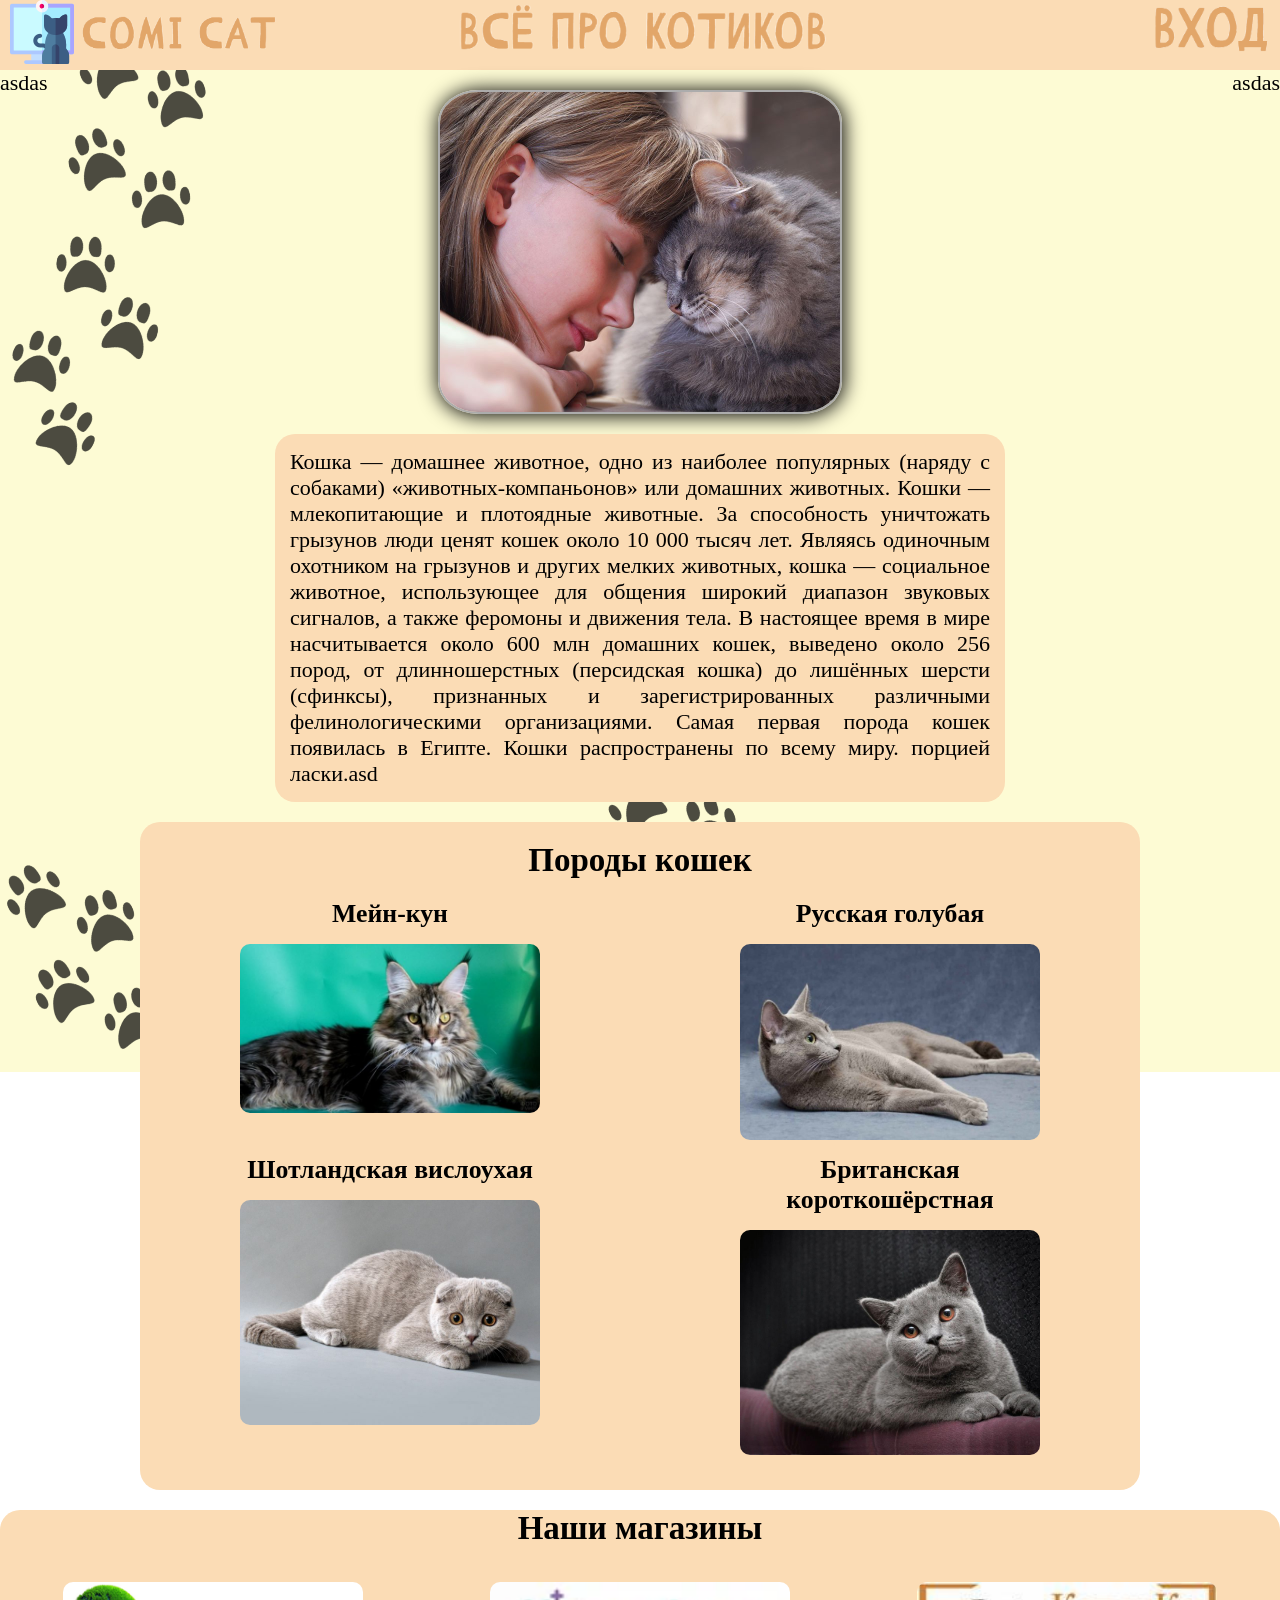
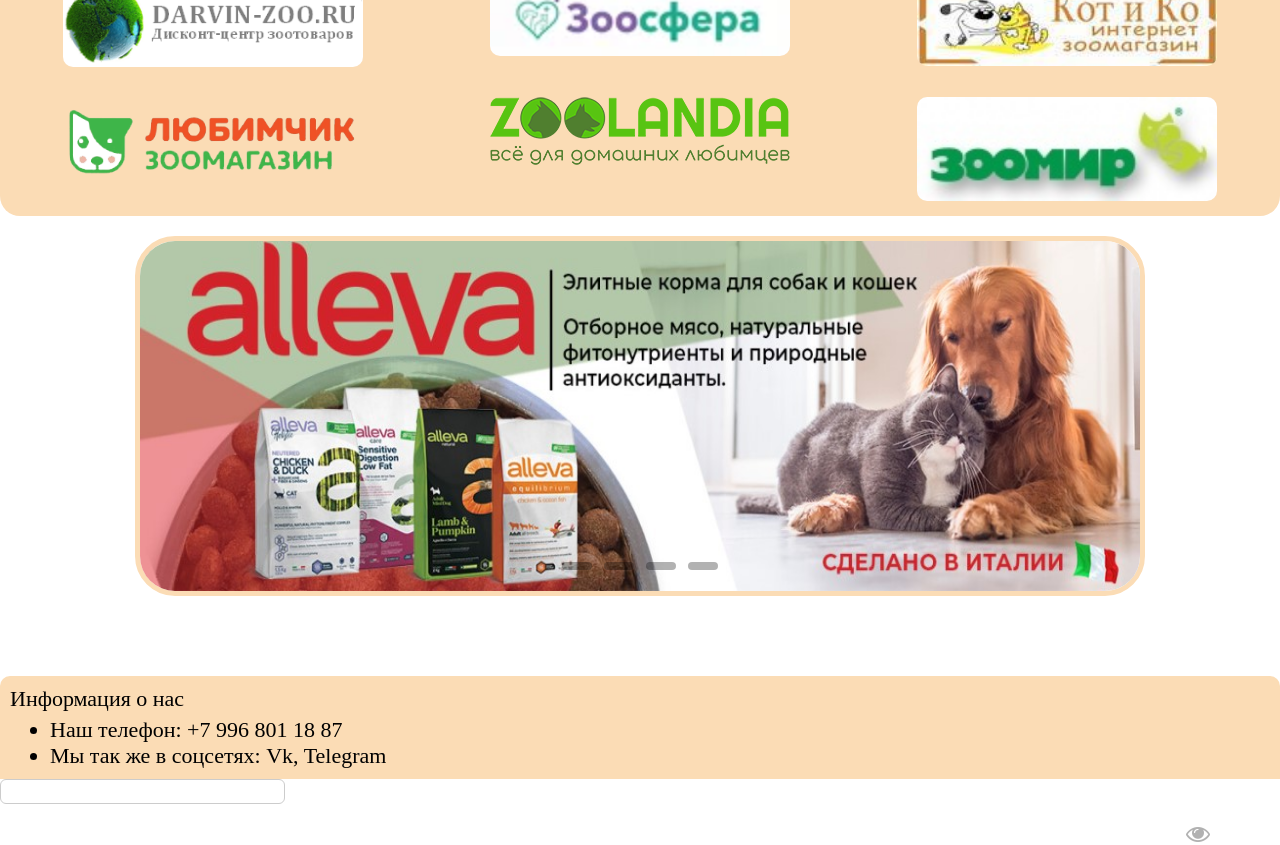
==== html/public.html @ 9fed1f6e "code rework" ====
<!DOCTYPE html>
<html lang="en">

<head>
	<!-- https://tproger.ru/translations/how-css-flexbox-works/?ysclid=ld1fy0tw5o32516967 -->
	<meta charset="UTF-8">
	<meta http-equiv="X-UA-Compatible" content="IE=edge">
	<meta name="viewport" content="width=device-width, initial-scale=1.0">
	<link rel="stylesheet" href="/css/style.css">
	<link rel="stylesheet" href="/js/index.js">
	<link href="/icon/cat.ico" rel="shortcut icon">
	<link rel="stylesheet" href="https://cdnjs.cloudflare.com/ajax/libs/font-awesome/4.7.0/css/font-awesome.css" integrity="sha512-5A8nwdMOWrSz20fDsjczgUidUBR8liPYU+WymTZP1lmY9G6Oc7HlZv156XqnsgNUzTyMefFTcsFH/tnJE/+xBg==" crossorigin="anonymous" referrerpolicy="no-referrer" />	
	<title>Котики (^◔ᴥ◔^)</title>
</head>

<body>
	<div class="glav">
		<div class="header"><img class="log" src="/icon/telecommuting.ico" alt="нема"> <img class="dz"
				src="/img/comi cat.png" alt=""></div>
		<div class="header"> <img class="kotic" width="375px" src="/img/всё про котиков.png" alt=""></div>
		<div class="header">
			<div class="button">
				<a id="open-pop-up" href="#"><img class="vxod" width="120px" src="/img/вход.png" alt=""></a>
			</div>
			<div class="pop-up" id="pop-up">
				<div class="pop-up-container" id="open-pop-up">
					<div class="pop-up-body">
						<p>Войти</p>
						<form onsubmit="" action="">
							<input type="text" class="input--wrapper" placeholder="Электронная почта">
							<div class="input--wrapper">
								<input type="password" class="js-password-input passwor-vin" placeholder="Пароль" > 
								<button type="button" class="btn--pass js-btn-password" >
									<i class="fa fa-eye" aria-hidden="true"></i>
								</button>
							</div>
							<button type="button" class="button1">Войти</button>
							<a href="#" id="open-pop-up1"><button class="button2">Зарегистрироваться</button></a>
						</form>
						<div class="pop-up-close" id="pop-up-close">
							&#10006
						</div>
					</div>
				</div>
			</div>

			<div class="pop-up" id="pop-up1">
				<div class="pop-up-container" id="open-pop-up1">
					<div class="pop-up-body">
						<p>Регистрация</p>
						<form action="">
							<input class="input--wrapper" type="text" placeholder="Электронная почта">
							<div class="input--wrapper">
								<input placeholder="Пароль"  type="password" id="js-first-password"> 
								<button type="button" class="btn--pass js-regbtn-password" data-target="#js-first-password">
									<i class="fa fa-eye" aria-hidden="true"></i>
								</button>
							</div>
							<div class="input--wrapper">
								<input placeholder="Повторите пароль" type="password" id="js-second-password"> 
								<button type="button" class="btn--pass js-regbtn-password" data-target="#js-second-password">
									<i class="fa fa-eye" aria-hidden="true"></i>
								</button>
							</div>
							<button class="button2">Зарегистрироваться</button>
						</form>
						<div class="pop-up-close" id="pop-up-close1">
							&#10006
						</div>
					</div>
				</div>
			</div>

		</div>
	</div>
	<div class="center">
		<div>
			asdas
		</div>
	<div class="center">
		<div class="center_img"> 
					<img class="cat" src="/img/family.jpg" alt="">
					<div class="center-text">
						<p> Кошка — домашнее животное, одно из наиболее популярных (наряду с собаками) «животных-компаньонов»
							или
							домашних животных. Кошки — млекопитающие и плотоядные животные. За способность уничтожать грызунов
							люди
							ценят кошек около 10 000 тысяч лет. Являясь одиночным охотником на грызунов и других мелких
							животных,
							кошка — социальное животное, использующее для общения широкий диапазон звуковых сигналов, а также
							феромоны и движения тела. В настоящее время в мире насчитывается около 600 млн домашних кошек,
							выведено
							около 256 пород, от длинношерстных (персидская кошка) до лишённых шерсти (сфинксы), признанных и
							зарегистрированных различными фелинологическими организациями. Самая первая порода кошек появилась
							в
							Египте. Кошки распространены по всему миру. порцией ласки.asd</p>
					</div>
			</div>
	</div>

				<div class="center">
					asdas
				</div>
			</div>
			<div class="porod">
				<h2>Породы кошек</h2>
				<div class="footer">
					<div class="porod1">
						<h3>Мейн-кун</h3>
						<img class="kot-porod" src="/img/мейн-кун.jpg" alt="">
					</div>
					<div class="porod1">
						<h3>Русская голубая</h3>
						<img class="kot-porod" src="/img/русская голубая.jpg" alt="">
					</div>
				</div>
				<div class="footer">
					<div class="porod2">
						<h3>Шотландская вислоухая</h3>
						<img class="kot-porod" src="/img/шотландская вислоухая.jpg" alt="">
					</div>
					<div class="porod2">
						<h3>Британская короткошёрстная</h3>
						<img class="kot-porod" src="/img/британская короткошёрстная.jpg" alt="">
					</div>
				</div>
			</div>
			<div class="magazin">
				<h2>Наши магазины</h2>
				<div class="footer">
					<div class="porod1">
						<img class="kot-porod" src="/img/darvin zoo.png" alt="">
					</div>
					<div class="porod1">
						<img class="kot-porod" src="/img/зоосфера.webp" alt="">
					</div>
					<div class="porod1">
						<img class="kot-porod" src="/img/кот и ко.jpg" alt="">
					</div>
				</div>
				<div class="footer">
					<div class="porod2">
						<img class="kot-porod" src="/img/любимчик.png" alt="">
					</div>
					<div class="porod2">
						<img class="kot-porod" src="/img/zoolandia.png" alt="">
					</div>
					<div>
						<img class="kot-porod" src="/img/зоомир.jpg" alt="">
					</div>
				</div>
			</div>
			<div class="slaider1">
				<div class="sidebar middle">
					<div class="slaider">
						<div class="navigation">
							<label for="r1" class="bar"></label>
							<label for="r2" class="bar"></label>
							<label for="r3" class="bar"></label>
							<label for="r4" class="bar"></label>
						</div>
						<input type="radio" name="r" id="r1" checked>
						<input type="radio" name="r" id="r2">
						<input type="radio" name="r" id="r3">
						<input type="radio" name="r" id="r4">
						<div class="slide s1"><img src="/img/alleva.jpg" alt=""></div>
						<div class="slide"><img src="/img/hils.jpg" alt=""></div>
						<div class="slide"><img src="/img/purina.jpg" alt=""></div>
						<div class="slide"><img src="/img/комплекс.jpg" alt=""></div>
					</div>
				</div>
			</div>
			<div class="podval">
				Информация о нас
				<ul>
					<li>Наш телефон: +7 996 801 18 87</li>
					<li>Мы так же в соцсетях: <a href="#">Vk</a>, <a href="#">Telegram</a></li>
				</ul>
			</div>
			<div class="page">
				<div class="input--wrapper">
					<input type="password" class="js-password-input passwor-vin"> 
					<button class="btn--pass js-btn-password">
						<i class="fa fa-eye" aria-hidden="true"></i>
					</button>
				</div>
			</div>
		</div>
		</div>
			<script src="/js/index.js"></script>
</body>

</html>
---- css/style.css ----
body {
	margin: 0px;
	background-image: url('/img/фон.png');
	background-repeat: no-repeat;
	background-position: 0 0;
	background-attachment: fixed;
	font-size: 22px;
	font-family: Cambria, Cochin, Georgia, Times, 'Times New Roman', serif;
}

p {
	margin: 0px;
}

a {
	text-decoration: none;
	color: black;
}

a:hover {
	text-shadow: 1px 2px 2px 0.7px;
}

.glav {
	display: flex;
	justify-content: space-between;
	background-color: rgb(251, 220, 181);
}

.header {
	width: 100%;
	height: 100%;
	margin: 0px 10px;
}

.kotic {
	display: block;
	margin: 0px auto;
}

.log {
	display: inline;
}

.dz {
	width: 200px;
	margin-bottom: 10px;
}

.center {
	display: flex;
	justify-content: space-between;
}

.cat {
	display: block;
	border: 2px solid rgb(172, 172, 172);
	box-shadow: 1px 1px 20px 0.8px;
	border-radius: 10%;
	margin: 0px auto;
	margin-top: 20px;
	width: 400px;
}

.center-img {
	max-width: 700px;
}

.zoo {
	margin: 10px 0px;
	width: 300px;
}

.center-text {
	text-align: justify;
	margin-top: 20px;
	padding: 15px;
	border-radius: 20px;
	background-color: rgb(251, 220, 181);
    max-width: 700px;
}

.footer {
	display: flex;
	justify-content: space-around;
	height: 100%;

}

.footer:nth-child(2) {
	margin-top: 20px;
}

.porod {
	margin: 20px auto;
	margin-bottom: 20px;
	background-color: rgb(251, 220, 181);
	max-width: 1000px;
	border-radius: 20px;
	padding-top: 20px;
	padding-bottom: 20px;

}

.porod2 {
	max-width: 300px;
}

.kot-porod {
	display: block;
	margin: 15px auto;
	width: 300px;
	border-radius: 10px;

}

.kot-porod:hover {
	box-shadow: 1px 1px 10px 0.7px;
	cursor: pointer;
}

h2 {
	text-align: center;
	margin: 0px;
}

ul {
	margin: 5px 0px 0px;
}

h3 {

	text-align: center;
	margin: 0px;
}

.magazin {
	margin: 0px auto;
	margin-bottom: 20px;
	background-color: rgb(251, 220, 181);
	border-radius: 20px;
	max-width: 100%;
}

.podval {
	background-color: rgb(251, 220, 181);
	height: 100%;
	padding: 10px;
	font-size: 22px;
	border-radius: 10px 10px 0px 0px;
}

.button {
	float: right;
}

.pop-up {
	width: 100%;
	height: 100%;
	position: fixed;
	left: 0;
	top: 0;
	background-color: transparent;
	z-index: 2;
	transform: translateY(0) scale(0);
	transition: .3s ease-in-out;
}

.pop-up.active {
	transform: translateY(0%) scale(100%);
	background-color: rgba(0, 0, 0, 0.637);
}

.pop-up-container {
	display: flex;
	width: 100%;
	height: 100%;
}

.pop-up-body {
	margin: auto;
	width: 500px;
	background-color: rgb(251, 220, 181);
	border-radius: 10px;
	text-align: center;
	padding: 70px 15px;
	position: relative;
}

.pop-up-body p {
	font-size: 28px;
	font-weight: 600;
	color: black;
}
.email{
    margin-left: 24px;
}
.pop-up-body input {
	height: 33px;
	display: block;
    margin: 30px auto 0px;
	width: 330px;
	padding: 10px;
	background-color: rgb(197, 197, 208);
	border-radius: 10px;
	border: none;
	font-weight: 500;
	font-size: 20px;
	color: rgb(65, 65, 65);
}

.pop-up-body input:focus {
	outline: none;
	box-shadow: 2px 3px 2px 0.1px rgba(0, 0, 0, 0.527);
}

.pop-up-body .button1 {
	cursor: pointer;
	display: block;
	width: 330px;
	margin: 40px auto 0px auto;
	padding: 20px 0px;
	font-weight: 500;
	font-size: 20px;
	border: none;
	color: rgb(65, 65, 65);
	border-radius: 10px;
	background-color: rgb(255, 212, 94);
}

.button2 {
	cursor: pointer;
	width: 220px;
	margin: 30px auto 0px;
	padding: 10px;
	font-weight: 500;
	font-size: 20px;
	border: none;
	color: rgb(65, 65, 65);
	border-radius: 10px;
	background-color: white;
}

.pop-up-close {
	position: absolute;
	top: 15px;
	right: 15px;
	font-size: 21px;
	cursor: pointer;
}

.sidebar {
	width: 1000px;
	height: 350px;
	overflow: hidden;
	margin: 0 auto;
	border: 5px solid rgb(251, 220, 181);
	border-radius: 40px;
}

.middle {
	margin-bottom: 80px;
	top: 50%;
	left: 50%;
	transform: translateX(-50%, -50%);
}

.navigation {
	position: absolute;
	transform: translateX(-50%);
	display: flex;
	bottom: 20px;
	left: 50%;
}

.bar {
	height: 8px;
	width: 30px;
	margin: 6px;
	cursor: pointer;
	opacity: .3;
	background-color: black;
	border-radius: 10px;
	transition: all .4 ease;
}

.bar:hover {
	opacity: 0.8;
	transform: scale(1.1);
}

input[name="r"] {
	position: absolute;
	visibility: hidden;
}

.slaider {
	width: 400%;
	height: 100%;
	display: flex;
}

.slide {
	width: 25%;
	transition: all .6s ease;
}

.slide img {
	width: 100%;
	height: 100%;
}

#r1:checked~.s1 {
	margin-left: 0%;
}

#r2:checked~.s1 {
	margin-left: -25%;
}

#r3:checked~.s1 {
	margin-left: -50%;
}

#r4:checked~.s1 {
	margin-left: -75%;
}

.slaider1 {
	position: relative;
}

.passwor-vin {
	padding: 0 15px;
	border: 1px solid #ccc;
	border-radius: 6px;
	outline: 0;
	font-size: 20px;
}

.btn--pass {
	background-color: transparent;
	border: 0;
	padding: 0;
	cursor: pointer;
	opacity: .3;
    margin-top: 25px;
	position: absolute;
    right: 70px;
    top: 17px;
}
.btn--pass.activ{
	opacity: 1;
}

.fa-eye::before{
    font-size: 24px;
}

.input--wrapper{
	position: relative;
    display: flex;
}
form{
    padding: 30px;
}
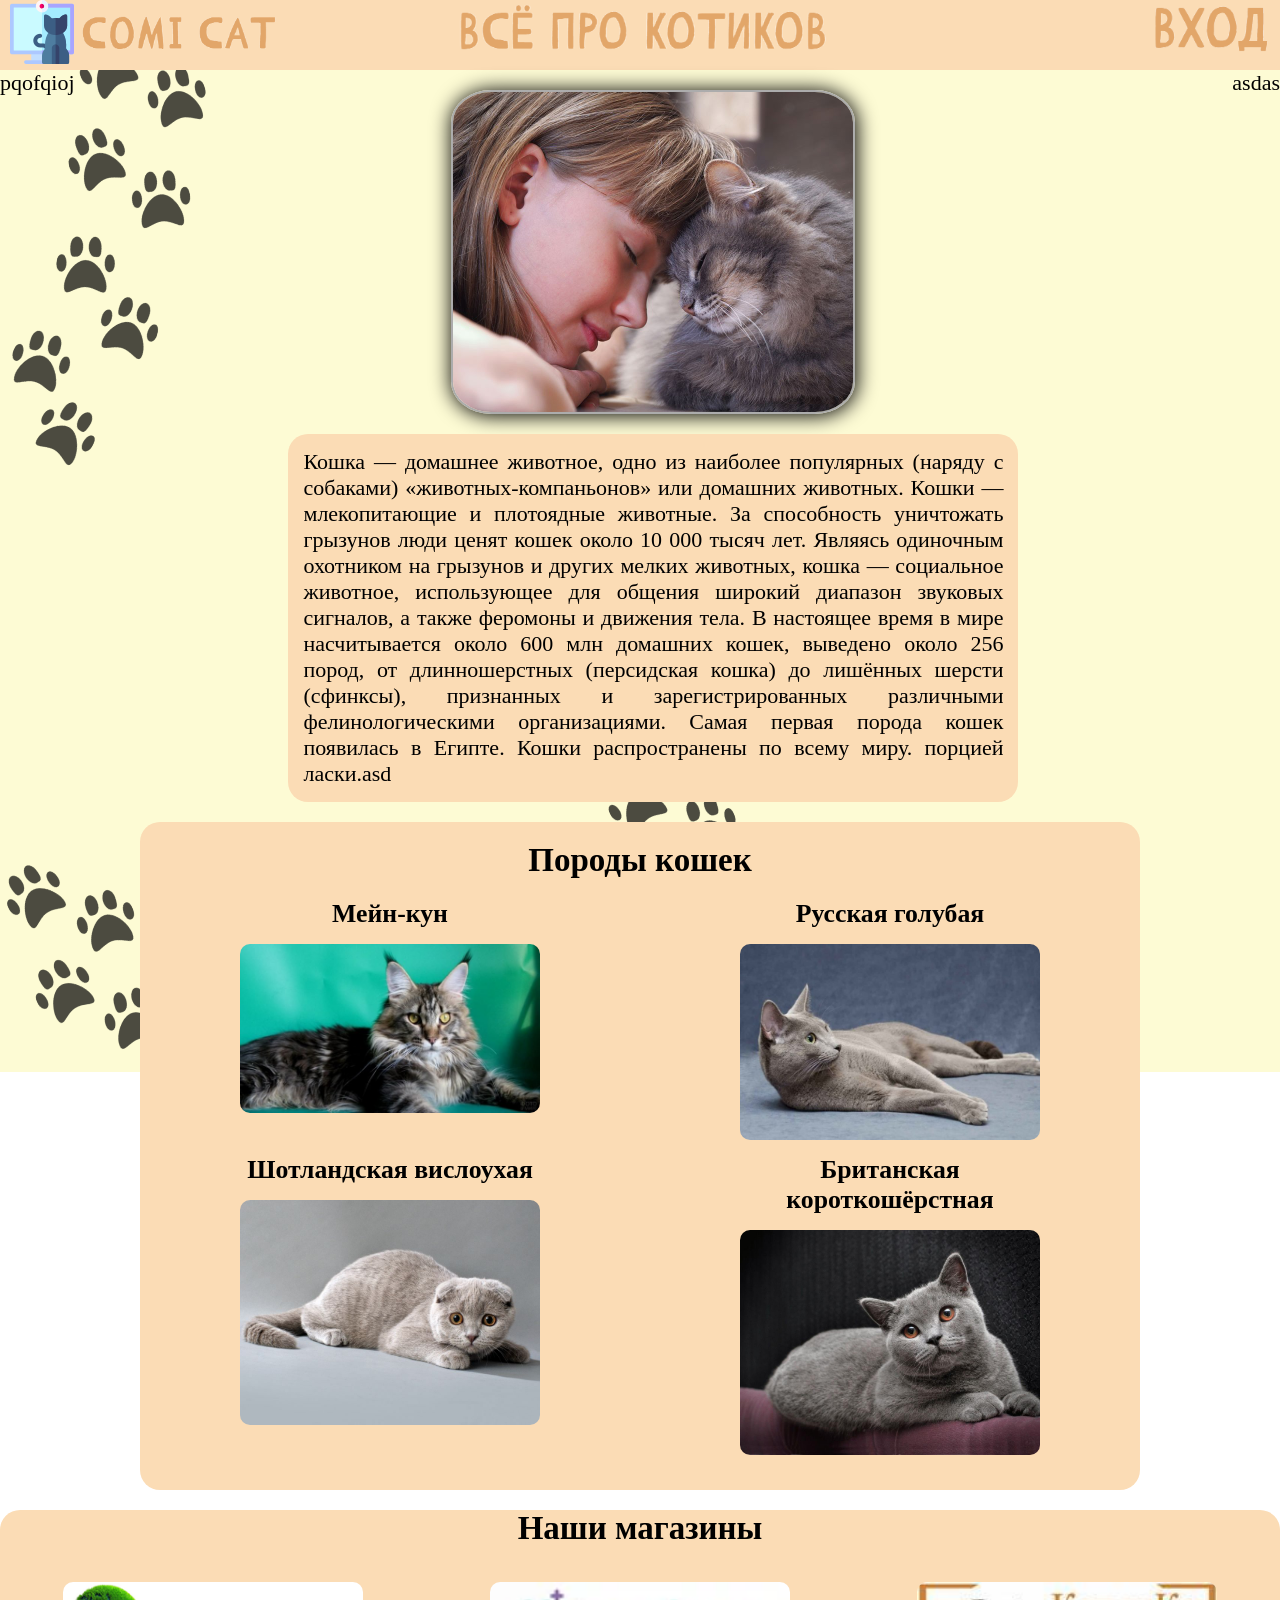
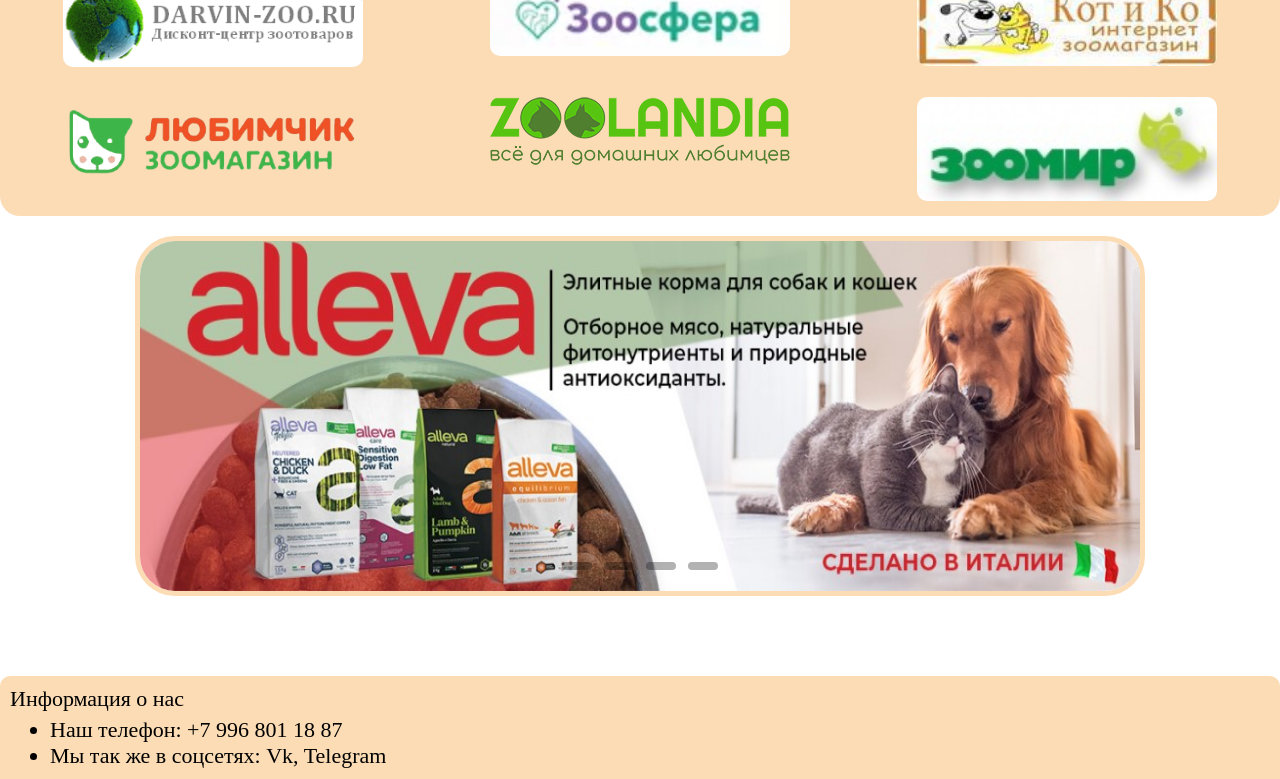
==== commit 54236f59: "rafactoring code" ====
--- a/html/public.html
+++ b/html/public.html
@@ -2,6 +2,8 @@
 <html lang="en">
 
 <head>
+	<!-- git config user.name "Ilya" -->
+	<!-- git config user.email "ilyushavavi"gmail.com" -->
 	<!-- https://tproger.ru/translations/how-css-flexbox-works/?ysclid=ld1fy0tw5o32516967 -->
 	<meta charset="UTF-8">
 	<meta http-equiv="X-UA-Compatible" content="IE=edge">
@@ -74,8 +76,8 @@
 		</div>
 	</div>
 	<div class="center">
-		<div>
-			asdas
+		<div width="400px" height="100%">
+			pqofqioj
 		</div>
 	<div class="center">
 		<div class="center_img"> 
@@ -177,14 +179,6 @@
 					<li>Мы так же в соцсетях: <a href="#">Vk</a>, <a href="#">Telegram</a></li>
 				</ul>
 			</div>
-			<div class="page">
-				<div class="input--wrapper">
-					<input type="password" class="js-password-input passwor-vin"> 
-					<button class="btn--pass js-btn-password">
-						<i class="fa fa-eye" aria-hidden="true"></i>
-					</button>
-				</div>
-			</div>
 		</div>
 		</div>
 			<script src="/js/index.js"></script>
--- a/css/style.css
+++ b/css/style.css
@@ -111,7 +111,8 @@
 	margin: 15px auto;
 	width: 300px;
 	border-radius: 10px;
-
+	transition: 0.3s;
+	border-radius: 10px;
 }
 
 .kot-porod:hover {
